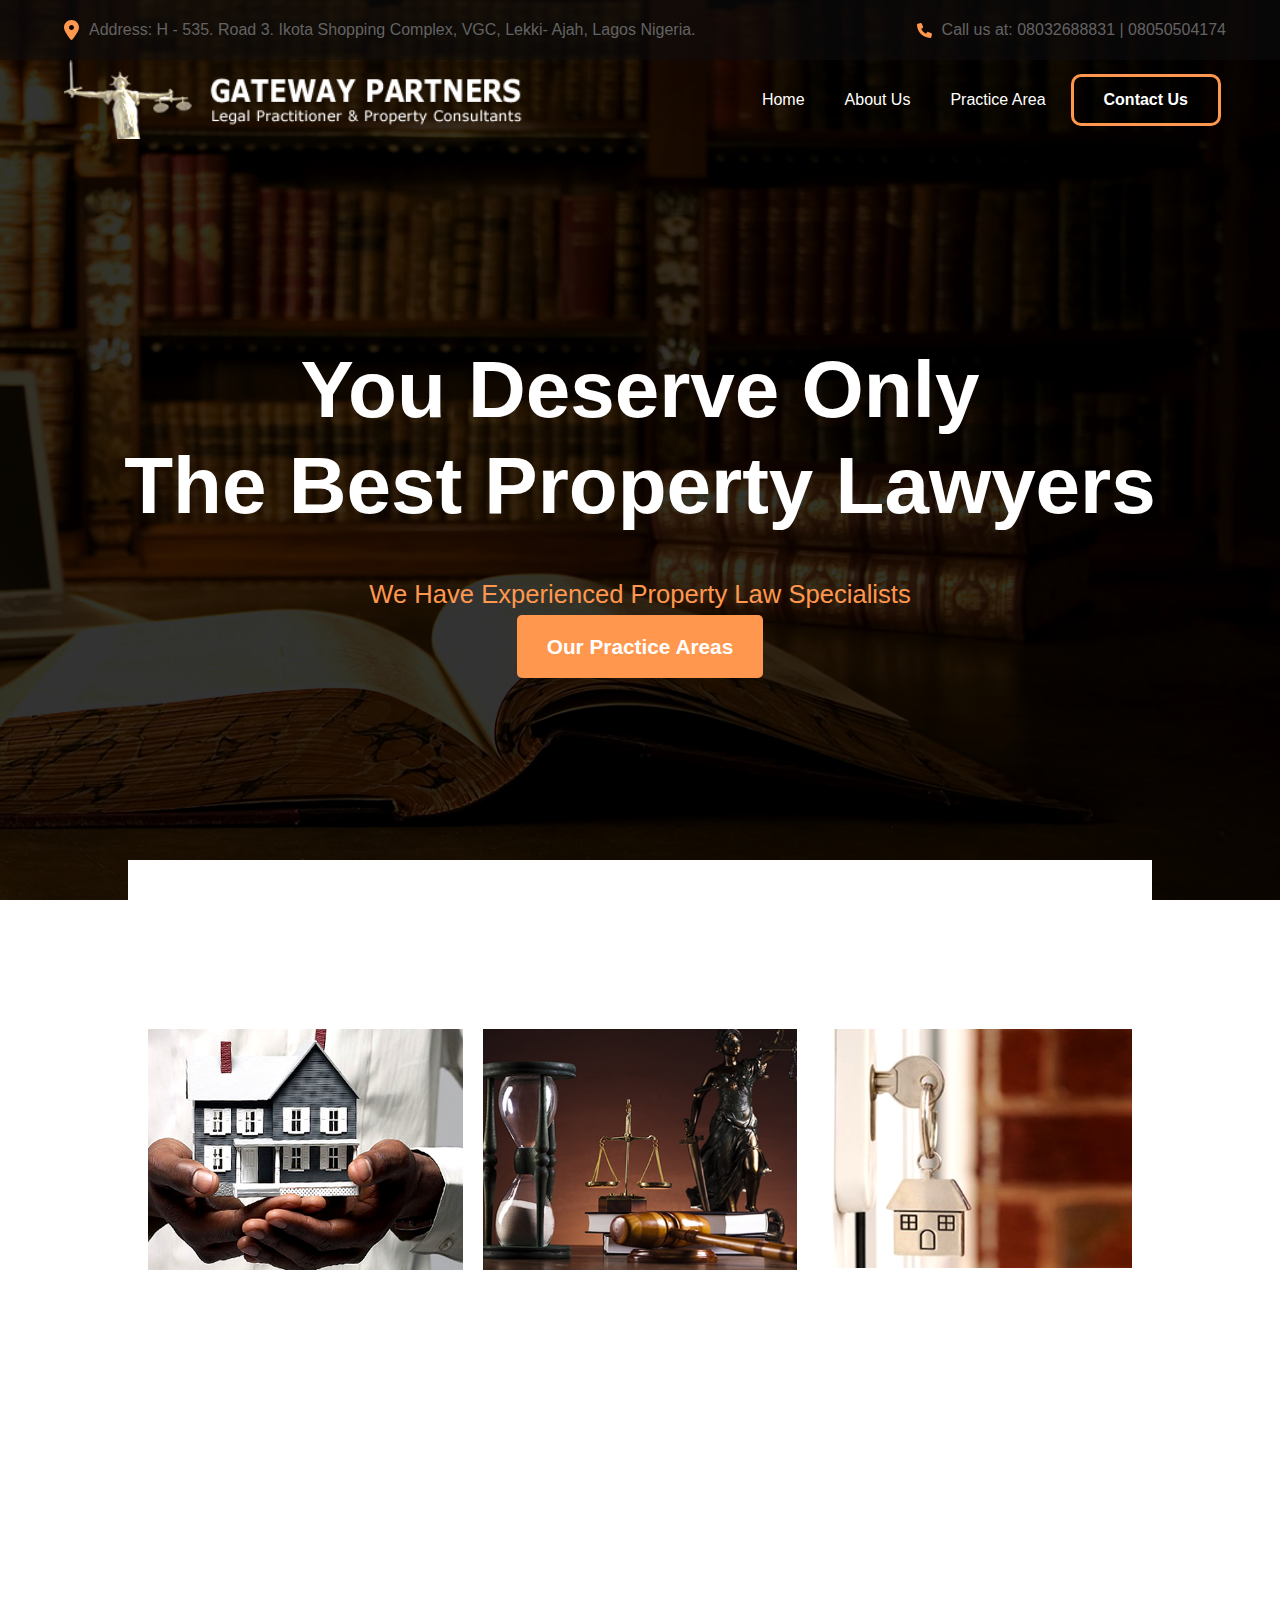
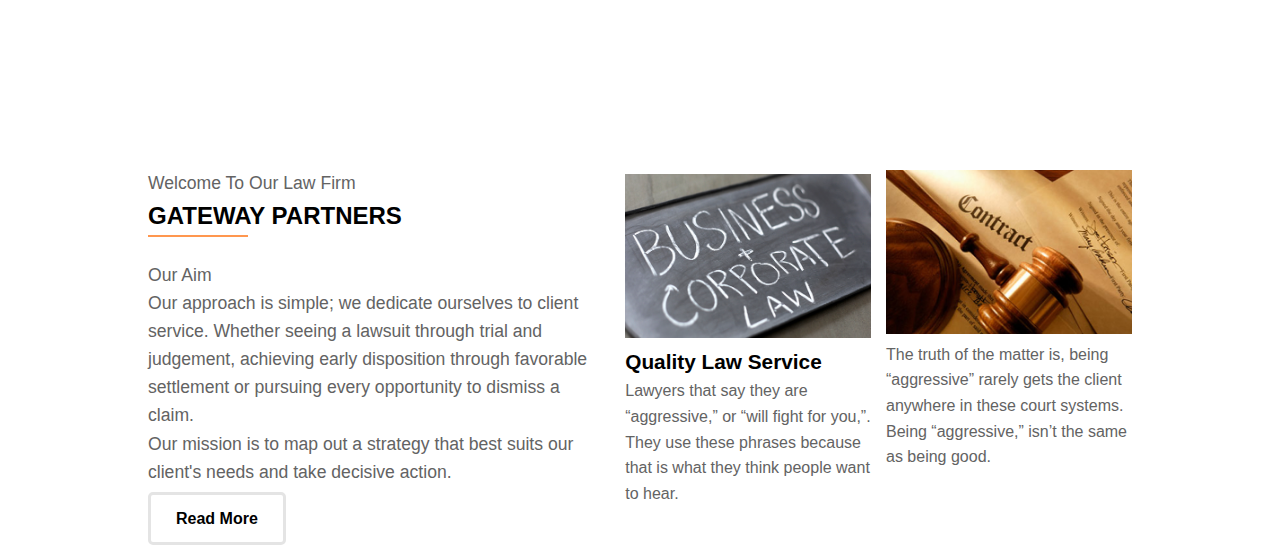
==== Law Firm Site/index.html @ 5e957d8f "Add files via upload" ====
<!DOCTYPE html>
<html lang="en">
<head>
    <meta charset="UTF-8">
    <meta http-equiv="X-UA-Compatible" content="IE=edge">
    <meta name="viewport" content="width=device-width, initial-scale=1.0">
    <title>Law Firm Website</title>
    <link rel="stylesheet" href="style.css">
    <link
      rel="stylesheet"
      media="only screen and (max-device-width:1330px)"
      href="responsive/mslaptop.css"
    />
    <link
      rel="stylesheet"
      media="only screen and (max-device-width:1223px)"
      href="responsive/sslaptop.css"
    />
    <link
      rel="stylesheet"
      media="only screen and (max-device-width:850px)"
      href="responsive/tablet.css"
    />
    <link
      rel="stylesheet"
      media="only screen and (max-device-width:500px)"
      href="responsive/Smartphone.css"
    />
</head>
<body>
        <!-- HEADER CONTAINER STARTE HERE -->
      <div class="headercontainer">

            <!-- STICKER CONTAINER START HERE -->
          <div class="stickercontainer">
                  <div class="sticker">
                      <div class="sticker1">
                          <img src="images/location-dot-solid.svg" alt="location"> <p class="right"> <span>Address:</span> H - 535. Road 3. Ikota Shopping Complex, VGC, Lekki- Ajah, Lagos Nigeria.</p>
                      </div>
                      <div class="sticker2">
                          <img src="images/phone-solid.svg" alt="Phone icon"> <p class="left"><span>Call us at:</span> 08032688831 | 08050504174</p>
                      </div>
                  </div>
          </div>
                <!-- STICKER CONTAINER END HERE -->

            <!-- LOGO START HERE -->
          <nav class="navcontainer">
              <nav class="navbar">
                  <nav class="logo">
                      <img src="images/logo.png" alt="">
                  </nav>

                  <!-- LOGO END HERE -->

                  <div class="empty"></div>

                    <!-- LINKS START HERE -->
                  <nav class="links">
                      <ul>
                          <li><a href="">Home</a></li>
                          <li><a href="">About Us</a></li>
                          <li><a href="">Practice Area</a></li>
                          <li class="contact"><a href="">Contact Us</a></li>
                    </ul>
                  </nav>
                  <!-- LINKS ENDS HERE -->

                  <!-- BURGER MENU START HERE -->
                  <div class="burger-menu">
                    <img
                    onclick="navlinks()"
                      src="images/icon-burger-menu.svg"
                      alt="menu-icon"
                      class="menu-icon"
                    />
                  </div>
                  <!-- BURGER MENU END HERE -->
              </nav>
          </nav>

                <!-- HEADER MAIN CONTENT START HERE -->
            <div class="text">
                <div class="center">
                    <div class="cent">
                      <h1>You Deserve Only</h1>
                                  <h1>The Best Property Lawyers</h1>
                    </div>
                </div>
                <p> We Have Experienced Property Law Specialists</p>
                <a class="outbtn" href="practice-area.html">Our Practice Areas</a>
            </div>
            <!-- HEADER MAIN CONTENT END HERE -->
      </div>
         <!-- HEADER CONTAINER ENDS HERE-->

         <!-- MAIN CONTAINER START HERE -->
         <main class="maincontainer">

          <!-- MAIN CONTENT CONTAINER START HERE -->
             <div class="submain">

               <!-- CONTENT BOX CONTAINER START HERE -->
                 <div class="contentbox">
                     <div class="contentbox1">
                       <div class="content"><img src="images/main-feature1.jpg" alt=""></div>
                       <div class="content"><img src="images/main-feature2.jpg" alt=""></div>
                       <div class="content up"><img src="images/team.jpg" alt=""></div>
                     </div>
                 </div>
                 <!-- CONTENT BOX CONTAINER END HERE -->

                 <!-- MAIN CONTENT CONTAINER START HERE -->
                 <div class="maincontent">
                    <div class="content1"> <p  class="welcome">Welcome To Our Law Firm</p> 
                        <h2> GATEWAY PARTNERS</h2>
                        
                        <hr>
                        <br>
                       
                        <div class="aim">
                          <p>Our Aim</p>
                          <p> Our approach is simple; we dedicate ourselves to client service. Whether seeing a lawsuit through trial and judgement, achieving early disposition through favorable settlement or pursuing every opportunity to dismiss a claim.</p>
                          <p class="mar">Our mission is to map out a strategy that best suits our client's needs and take decisive action.</p>
                          <a class="link" href="about.html">Read More</a>
                        </div>
                    </div>
        
                    <div class="content2">
                        <img src="images/blog1.jpg" alt="">
                         <h2>Quality Law Service</h2>
                        <p>Lawyers that say they are “aggressive,” or “will fight for you,”. They use these phrases because that is what they think people want to hear.</p>
                    </div>
        
                    <div class="content3">
                        <img src="images/blog2.jpg" alt="">
                        <p>The truth of the matter is, being “aggressive” rarely gets the client anywhere in these court systems. Being “aggressive,” isn’t the same as being good.</p>
                    </div>
                </div>
                <!-- MAIN CONTENT CONTAINER END HERE -->

             </div>
             <!-- MAIN CONTENT CONTAINER END HERE -->
         </main>
         <!-- MAIN CONTAINER ENDS HERE -->


</body>
</html>
---- Law Firm Site/style.css ----
* {
  margin: 0;
  padding: 0;
  box-sizing: border-box;
}

body {
  color: white;
  font-family: Raleway, sans-serif;
  font-size: 1rem;
  line-height: 1.6;
  z-index: -1;
}



/*  HEADER CONTAINER STYLING STARTS HERE */
.headercontainer {
  background: url(images/bg.jpg) 100% 0 fixed;
  background-repeat: no-repeat;
  height: 100vh;
  width: 100%;
  position: relative;
  background-size: cover;
  object-fit: cover;
}

/* STICKER CONTAINER STYLING STARTS HERE */
.stickercontainer {
  width: 100%;
  height: 60px;
  background-color: rgba(14, 13, 13, 0.537);
}

.sticker {
  height: inherit;
  width: 90%;
  margin: 0 auto;
  display: flex;
  justify-content: space-between;
  align-items: center;
}

.sticker1 {
  height: inherit;
  width: 60%;
  display: flex;
  justify-content: left;
  align-items: center;
}

.sticker1 > img {
  width: 15px;
}

.sticker2 {
  height: inherit;
  width: 40%;
  display: flex;
  justify-content: right;
  align-items: center;
}

.sticker2 > img {
  width: 15px;
}
.right {
  position: relative;
  left: 10px;
}
.left {
  position: relative;
  left: 10px;
}


/* STICKER CONTAINER STYLING ENDS HERE */

/* NAVIGATION BAR STYLING STARTS HERE */
.navcontainer {
  width: 100%;
  height: 100px;
}

.navbar {
  display: flex;
  justify-content: space-between;
  align-items: center;
  text-align: center;
  width: 90%;
  margin: 0 auto;
}

.logo {
  width: 40%;
}

.logo > img {
  float: left;
  width: 100%;
  object-fit: cover;
}

.empty {
  width: 20%;
}

.links {
  width: 40%;
}

.links > ul {
  list-style: none;
  display: flex;
  align-items: center;
  text-align: right;
  width: 100%;
}

ul {
  display: flex;
  justify-content: right;
}

 li {
  padding: 0 20px;
} 

a {
  text-decoration: none;
  font-size: 1rem;
  color: white;
}

.contact {
  font-weight: 700;
  padding: 10px 30px;
  border: 3px solid #ff974f;
  border-radius: 10px;
  position: relative;
  left: 5px;
}

.burger-menu {
  display: none;
}

/* NAVIGATION BAR STYLING ENDS HERE */

/* ARTICLE STYLING STARTS HERE */
.text {
  width: 90%;
  height: 300px;
  margin: 0 auto;
  display: flex;
  justify-content: center;
  text-align: center;
  align-items: center;
  flex-direction: column;
  position: relative;
  top: 200px;
}

.text h1 {
  line-height: 6rem;
  font-size: 5rem;
}

h1 span {
  width: 100%;
  display: flex;
  align-items: center;
  flex-direction: column;
  text-align: center;
}
h1 div {
  width: 100%;
  display: flex;
  align-items: center;
  flex-direction: column;
  text-align: center;
}


.text p {
  position: relative;
  top: 40px;
  font-size: 1.6rem;
  color: #ff974f;
  line-height: 1.6;
}

.cent {
  display: flex;
  justify-content: center;
  align-items: center;
  flex-direction: column;
  text-align: center;
}

.outbtn {
  margin-top: 40px;
  font-size: 1.3rem;
  background-color: #ff974f;
  padding: 15px 30px;
  border-radius: 5px;
  font-weight: 600;
}
/* ARTICLE STYLING ENDS HERE */

/*  HEADER CONTAINER STYLING ENDS HERE */

/* MAIN CONTAINER STYLINGS START HERE */

/* CONTENT BOX STYLING START HERE */
.maincontainer {
  width: 100%;
  height: 120vh;
}

.submain {
  width: 80%;
  height: inherit;
  display: flex;
  justify-content: center;
  flex-direction: column;
  align-items: center;
  margin: 0 auto;
  position: relative;
  top: -40px;
  padding: 20px;
  background-color: white;
}

.contentbox {
  width: 100%;
  height: inherit;
  display: flex;
  justify-content: space-between;
  align-items: center;
}

.contentbox1 {
  width: 100%;
  height: inherit;
  display: flex;
  justify-content: space-between;
  align-items: center;
}

.content {
  width: 32%;
  height: 400px;
}

.content img {
  width: 100%;
}
/* CONTENT BOX STYLING END HERE */

/* MAIN CONTENT STYLING START HERE */
.maincontent {
  width: 100%;
  display: flex;
  justify-content: space-between;
  align-items: center;
  text-align: left;
}

.content1 {
  width: 47%;
}

.content1 .welcome {
  position: relative;
  bottom: 20;
}

.content1 p {
  font-size: 1.1rem;
}

.link {
  color: black;
  border: 3px solid #e4e4e4;
  padding: 15px 25px;
  font-weight: 700;
  border-radius: 5px;
  position: relative;
  top: 20px;
}

.link:hover {
  border: 3px solid #ff974f;
}

.content2 {
  width: 25%;
}

.content2 h2 {
    font-size: 1.3rem;
}

.content3 {
  width: 25%;
  position: relative;
  top: -20px;
}

.content2 img {
  width: 100%;
}

.content3 img {
  width: 100%;
  height: 100%;
}

hr {
  width: 100px;
  display: block;
  color: #ff974f;
  float: left;
  border: 1px solid;
}

p {
  color: rgb(99, 99, 99);
  font-size: 1rem;
}

a {
  text-decoration: none;
  color: white;
}

h2 {
  color: black;
}
/* MAIN CONTENT STYLING END HERE */

/* MAIN CONTAINER STYLINGS START HERE */
---- Law Firm Site/responsive/mslaptop.css ----
/* STICKER CONTAINER STYLING STARTS HERE */

.sticker1 {
    width: 70%;
  }
  
  .sticker2 {
    width: 30%;
  }
 /* STICKER CONTAINER STYLING ENDS HERE */
 
 /* NAVIGATION BAR STYLING STARTS HERE */
  .empty {
    width: 10%;
  }
  
  .links {
    width: 50%;
  }
  /* NAVIGATION BAR STYLING ENDS HERE */
---- Law Firm Site/responsive/sslaptop.css ----
/* STICKER CONTAINER STYLING STARTS HERE */
.stickercontainer {
    display: none;
}
 /* STICKER CONTAINER STYLING ENDS HERE */

  /* NAVIGATION BAR STYLING STARTS HERE */
  .navcontainer {
      position: relative;
      top: 30px;
  }

  .logo > img {
    float: left;
    width: 100%;
  }

  .empty {
    width: 0;
    display: none;
  }
  
  .links {
    width: 50%;
    display: none;
  }

  .burger-menu {
    display: block;
}

.menu-icon {
    width: 30px;
    position: relative;
    top: 10px;
}

ul {
    justify-content: space-between;
  }

ul > li {
    padding: 0 20px;
  }

  li {
    padding: 0;
  } 

  .contact {
    padding: 10px 10px;
    left: 0;
  }


  /* ARTICLE STYLING STARTS HERE */
  .text {
    width: 100%;
  }
  
  .text h1 {
    font-size: 4rem;
  }
  /* ARTICLE STYLING ENDS HERE */

  /* NAVIGATION BAR STYLING ENDS HERE */

  /* CONTENT BOX STYLING START HERE */
.contentbox1 {
  flex-wrap: wrap;
}



.content {
  width: 49%;
}

.up {
  position: relative;
  top: -100px;
}
/* CONTENT BOX STYLING END HERE */

  /* MAIN CONTAINER STYLINGS START HERE */
  .maincontent {
  position: relative;
  top: 00px;
  flex-wrap: wrap;
  }
  
  .content1 {
    width: 100%;
    position: relative;
    bottom: 80px;
  }
  
  .content1 .welcome {
    position: relative;
    bottom: ;
  }

 
  
  .content1 p {
    font-size: 1.1rem;
  }
  
  .link {
    color: black;
    border: 3px solid #e4e4e4;
    padding: 15px 25px;
    font-weight: 700;
    border-radius: 5px;
  }
  
  .link:hover {
    border: 3px solid #ff974f;
  }
  
  .content2 {
    width: 49%;
  }
  
  .content2 h2 {
      font-size: 1.3rem;
  }
  
  .content3 {
    width: 49%;
  }
  
  a {
    text-decoration: none;
    color: white;
  }
  
  h2 {
    color: black;
  }
  /* MAIN CONTAINER STYLINGS ENDS HERE */
---- Law Firm Site/responsive/tablet.css ----
/*  HEADER CONTAINER STYLING STARTS HERE */
/* .headercontainer {
    height: 120vh;
  } */
  /*  HEADER CONTAINER STYLING ENDS HERE */
 
 /* NAVIGATION BAR STYLING STARTS HERE */
 .logo {
    width: 60%;
  }

 .logo > img {
    width: 110%;
  }
  
  /* ARTICLE STYLING STARTS HERE */
  .text {
    width: 90%;
  }

  .text h1 {
    font-size: 3rem;
    line-height: 4rem;
  }
  /* ARTICLE STYLING ENDS HERE */

  /* NAVIGATION BAR STYLING ENDS HERE */
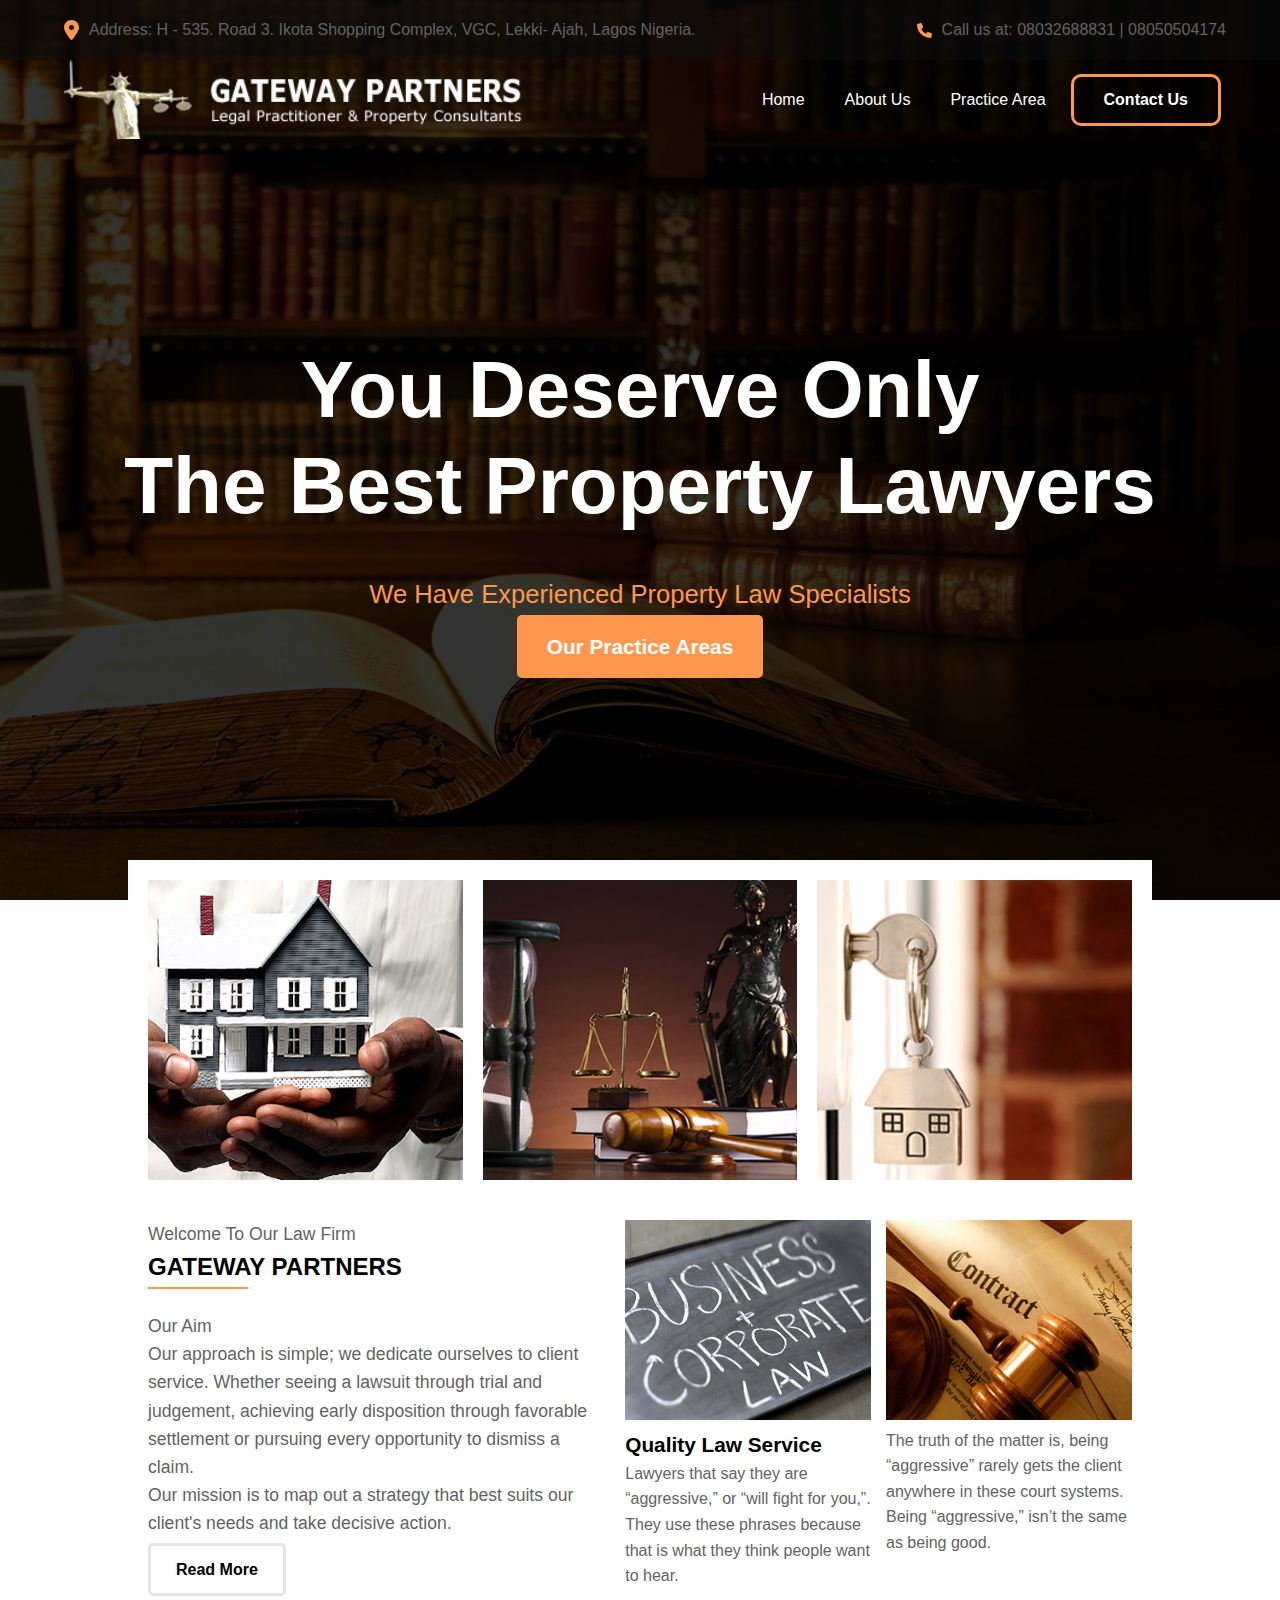
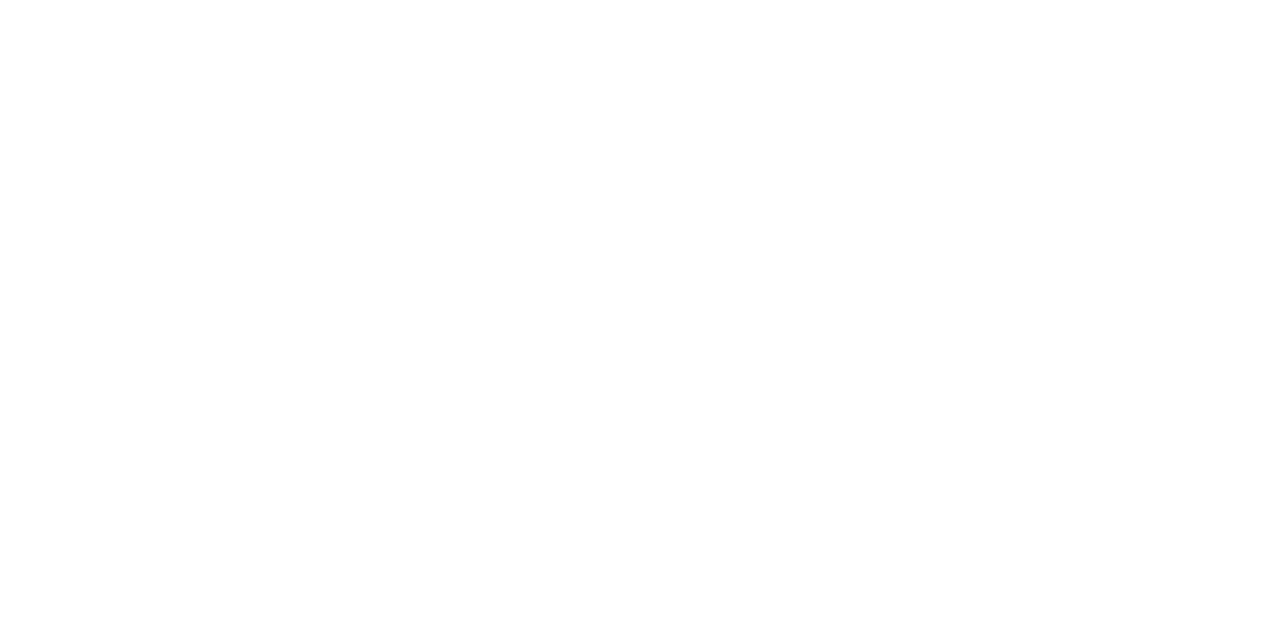
==== commit 7039e272: "Quick Update" ====
--- a/Law Firm Site/index.html
+++ b/Law Firm Site/index.html
@@ -5,20 +5,20 @@
     <meta http-equiv="X-UA-Compatible" content="IE=edge">
     <meta name="viewport" content="width=device-width, initial-scale=1.0">
     <title>Law Firm Website</title>
-    <link rel="stylesheet" href="style.css">
+    <link rel="stylesheet" href="style.css"> 
     <link
       rel="stylesheet"
-      media="only screen and (max-device-width:1330px)"
+      media="only screen and (max-device-width:1350px)"
       href="responsive/mslaptop.css"
     />
     <link
       rel="stylesheet"
-      media="only screen and (max-device-width:1223px)"
-      href="responsive/sslaptop.css"
+      media="only screen and (max-device-width:1080px)"
+      href="responsive/laptop.css"
     />
     <link
       rel="stylesheet"
-      media="only screen and (max-device-width:850px)"
+      media="only screen and (max-device-width:780px)"
       href="responsive/tablet.css"
     />
     <link
@@ -102,11 +102,10 @@
 
                <!-- CONTENT BOX CONTAINER START HERE -->
                  <div class="contentbox">
-                     <div class="contentbox1">
                        <div class="content"><img src="images/main-feature1.jpg" alt=""></div>
-                       <div class="content"><img src="images/main-feature2.jpg" alt=""></div>
+                       <div class="content top"><img src="images/main-feature2.jpg" alt=""></div>
                        <div class="content up"><img src="images/team.jpg" alt=""></div>
-                     </div>
+                    
                  </div>
                  <!-- CONTENT BOX CONTAINER END HERE -->
 
@@ -146,4 +145,5 @@
 
 
 </body>
-</html>+</html>
+
--- a/Law Firm Site/style.css
+++ b/Law Firm Site/style.css
@@ -12,8 +12,6 @@
   z-index: -1;
 }
 
-
-
 /*  HEADER CONTAINER STYLING STARTS HERE */
 .headercontainer {
   background: url(images/bg.jpg) 100% 0 fixed;
@@ -47,6 +45,10 @@
   display: flex;
   justify-content: left;
   align-items: center;
+}
+
+.sticker1 > p {
+  width: 100%;
 }
 
 .sticker1 > img {
@@ -220,7 +222,6 @@
 
 .submain {
   width: 80%;
-  height: inherit;
   display: flex;
   justify-content: center;
   flex-direction: column;
@@ -234,41 +235,38 @@
 
 .contentbox {
   width: 100%;
-  height: inherit;
   display: flex;
   justify-content: space-between;
   align-items: center;
-}
-
-.contentbox1 {
-  width: 100%;
-  height: inherit;
-  display: flex;
-  justify-content: space-between;
-  align-items: center;
+  flex-wrap: wrap;
 }
 
 .content {
   width: 32%;
-  height: 400px;
+  height: 300px;
 }
 
 .content img {
   width: 100%;
+  height: 100%;
+  object-fit: cover;
 }
 /* CONTENT BOX STYLING END HERE */
 
 /* MAIN CONTENT STYLING START HERE */
 .maincontent {
   width: 100%;
+  height: inherit;
   display: flex;
   justify-content: space-between;
-  align-items: center;
   text-align: left;
+  position: relative;
+  top: 40px;
 }
 
 .content1 {
   width: 47%;
+  height: 1000px;
 }
 
 .content1 .welcome {
@@ -296,6 +294,13 @@
 
 .content2 {
   width: 25%;
+  height: 200px;
+}
+
+.content2 img {
+  width: 100%;
+  height: 100%;
+  object-fit: cover;
 }
 
 .content2 h2 {
@@ -304,17 +309,15 @@
 
 .content3 {
   width: 25%;
-  position: relative;
-  top: -20px;
-}
-
-.content2 img {
-  width: 100%;
+  height: 200px;
+  position: relative;
+
 }
 
 .content3 img {
   width: 100%;
   height: 100%;
+  object-fit: cover;
 }
 
 hr {
--- a/Law Firm Site/responsive/mslaptop.css
+++ b/Law Firm Site/responsive/mslaptop.css
@@ -7,9 +7,9 @@
   .sticker2 {
     width: 30%;
   }
- /* STICKER CONTAINER STYLING ENDS HERE */
- 
- /* NAVIGATION BAR STYLING STARTS HERE */
+  /* STICKER CONTAINER STYLING ENDS HERE */
+  
+  /* NAVIGATION BAR STYLING STARTS HERE */
   .empty {
     width: 10%;
   }
--- a/Law Firm Site/responsive/laptop.css
+++ b/Law Firm Site/responsive/laptop.css
@@ -0,0 +1,137 @@
+/* STICKER CONTAINER STYLING STARTS HERE */
+.stickercontainer {
+    display: none;
+}
+ /* STICKER CONTAINER STYLING ENDS HERE */
+
+  /* NAVIGATION BAR STYLING STARTS HERE */
+  .navcontainer {
+      position: relative;
+      top: 30px;
+  }
+
+  .logo > img {
+    float: left;
+    width: 100%;
+  }
+
+  .empty {
+    width: 0;
+    display: none;
+  }
+  
+  .links {
+    width: 50%;
+    display: none;
+  }
+
+  .burger-menu {
+    display: block;
+}
+
+.menu-icon {
+    width: 30px;
+    position: relative;
+    top: 10px;
+}
+
+ul {
+    justify-content: space-between;
+  }
+
+ul > li {
+    padding: 0 20px;
+  }
+
+  li {
+    padding: 0;
+  } 
+
+  .contact {
+    padding: 10px 10px;
+    left: 0;
+  }
+
+
+  /* ARTICLE STYLING STARTS HERE */
+  .text {
+    width: 100%;
+  }
+  
+  .text h1 {
+    font-size: 4rem;
+  }
+  /* ARTICLE STYLING ENDS HERE */
+
+  /* NAVIGATION BAR STYLING ENDS HERE */
+
+  /* CONTENT BOX STYLING START HERE */
+.contentbox {
+  flex-wrap: wrap;
+}
+
+.content {
+  width: 49%;
+}
+
+.up {
+  position: relative;
+  top: 20px;
+}
+
+/* CONTENT BOX STYLING END HERE */
+
+  /* MAIN CONTAINER STYLINGS START HERE */
+  .maincontent {
+  position: relative;
+  top: 100px;
+  flex-wrap: wrap;
+  }
+  
+  .content1 {
+    width: 100%;
+    height: inherit;
+  }
+  
+  
+  .content1 p {
+    font-size: 1.1rem;
+  }
+  
+  .link {
+    color: black;
+    border: 3px solid #e4e4e4;
+    padding: 15px 25px;
+    font-weight: 700;
+    border-radius: 5px;
+  }
+  
+  .link:hover {
+    border: 3px solid #ff974f;
+  }
+  
+  .content2 {
+    width: 49%;
+    position: relative;
+    top: 100px;
+  }
+  
+  .content2 h2 {
+      font-size: 1.3rem;
+  }
+  
+  .content3 {
+    width: 49%;
+    position: relative;
+    top: 100px;
+  }
+  
+  a {
+    text-decoration: none;
+    color: white;
+  }
+  
+  h2 {
+    color: black;
+  }
+  /* MAIN CONTAINER STYLINGS ENDS HERE */--- a/Law Firm Site/responsive/tablet.css
+++ b/Law Firm Site/responsive/tablet.css
@@ -1,7 +1,5 @@
 /*  HEADER CONTAINER STYLING STARTS HERE */
-/* .headercontainer {
-    height: 120vh;
-  } */
+
   /*  HEADER CONTAINER STYLING ENDS HERE */
  
  /* NAVIGATION BAR STYLING STARTS HERE */
@@ -24,4 +22,70 @@
   }
   /* ARTICLE STYLING ENDS HERE */
 
-  /* NAVIGATION BAR STYLING ENDS HERE */+  /* NAVIGATION BAR STYLING ENDS HERE */
+
+/* MAIN CONTAINER STYLINGS START HERE */
+/* .maincontainer {
+  height: 120vh;
+} */
+/* CONTENT BOX STYLING START HERE */
+.submain {
+  width: 100%;
+  top: 0;
+}
+
+.contentbox {
+  flex-direction: column;
+}
+
+.content {
+  width: 100%;
+  height: inherit;
+}
+
+.top {
+  position: relative;
+  top: 20px;
+}
+
+.up {
+  top: 40px;
+}
+/* CONTENT BOX STYLING END HERE */
+
+/* MAIN CONTENT STYLING START HERE */
+.maincontent {
+  flex-direction: column;
+}
+
+.content1 {
+  width: 100%;
+  bottom: 0;
+  height: inherit;
+}
+
+.content2 {
+  width: 100%;
+  height: 600px;
+  position: relative;
+  bottom: 60px;
+}
+
+.content2 > img {
+  height: 70%;
+}
+
+.content3 {
+  width: 100%;
+  height: 600px;
+  position: relative;
+  top: 40px;
+}
+
+.content3 > img {
+  height: 70%;
+}
+
+/* MAIN CONTENT STYLING END HERE */
+
+/* MAIN CONTAINER STYLINGS START HERE */
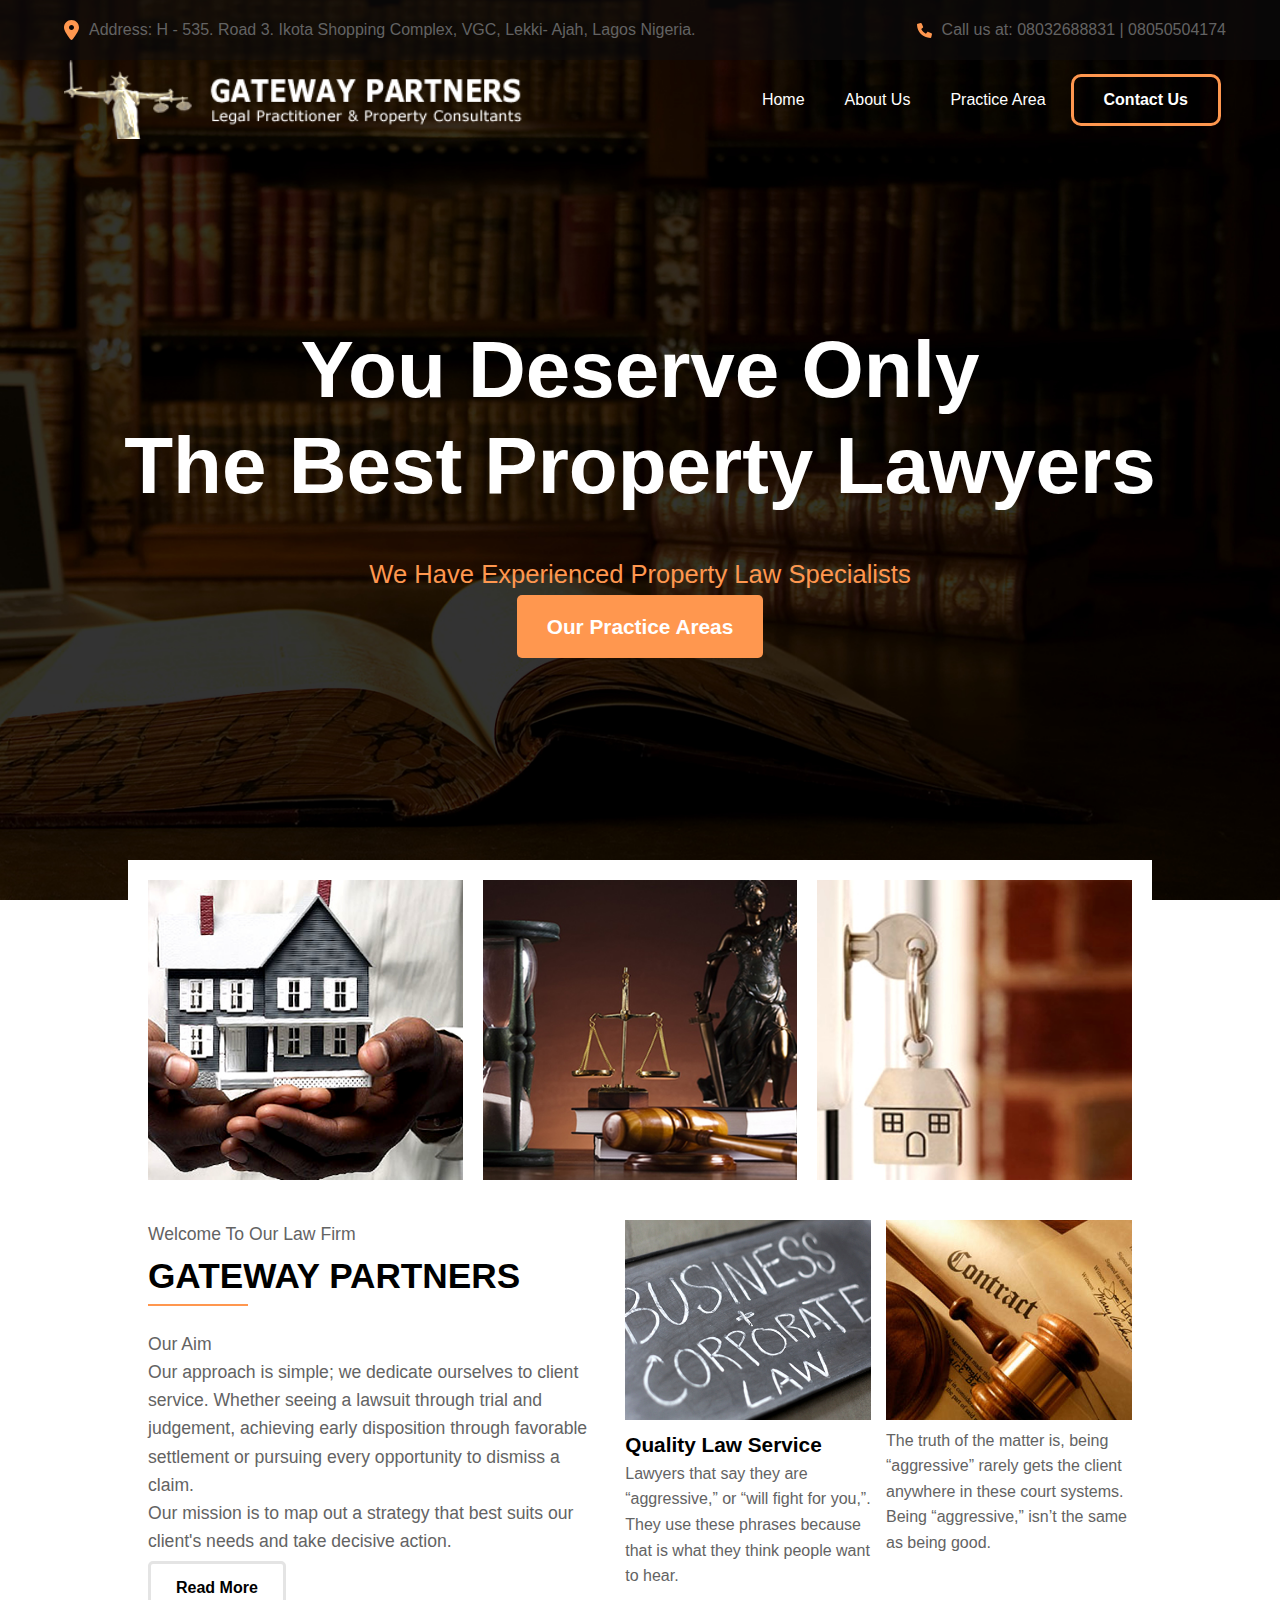
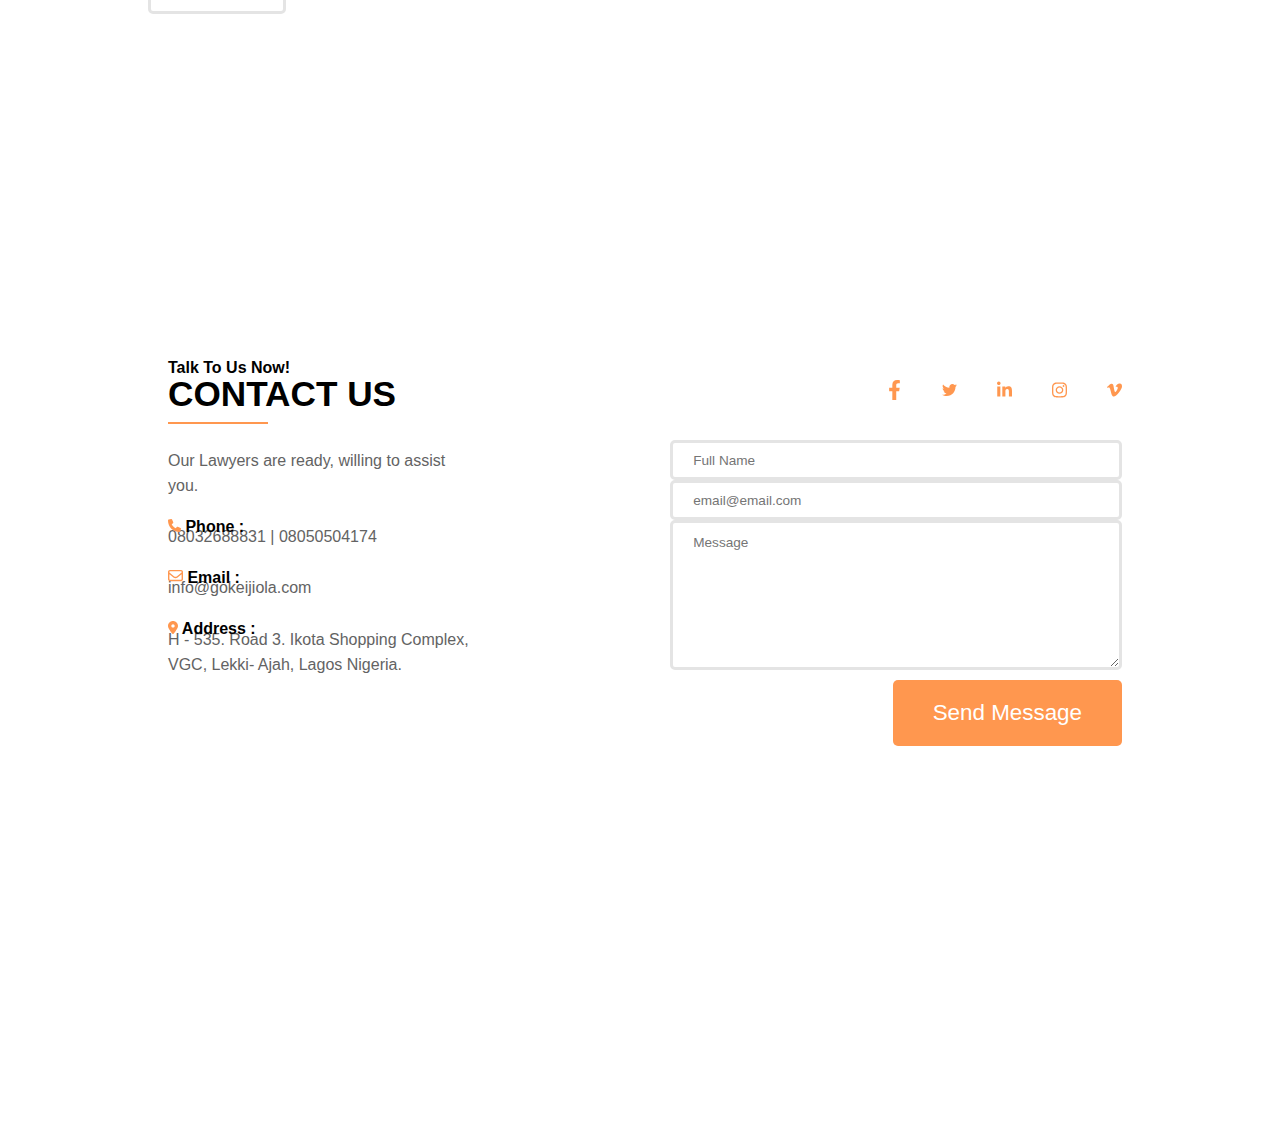
==== commit 7df0af48: "Added Contact page to the site" ====
--- a/Law Firm Site/index.html
+++ b/Law Firm Site/index.html
@@ -143,6 +143,51 @@
          </main>
          <!-- MAIN CONTAINER ENDS HERE -->
 
+          <!-- CCONTACT CONTAINER STARTS HERE -->
+     <div id="contact" class="contact-container">
+      <div class="contactbg">
+          <div class="contactbox">
+              <div class="contactinfo">
+                  <p class="bold">Talk To Us Now!</p>
+                  <h2>CONTACT US</h2>
+
+                  <hr>
+                  <br>
+                  
+                  <p class="big">Our Lawyers are ready, willing to assist you.</p>
+                  
+                  <div class="bold"><img class="small-icon" src="images/phone-solid.svg" alt="Phone icon"> Phone :</div>
+                  <p class="big"> 08032688831 | 08050504174 </p>
+                 <div class="bold"><img class="small-icon1" src="images/envelope-regular.svg" alt="Email icon"> Email :</div>
+                 <p class="big">  info@gokeijiola.com </p>
+                 <div class="bold"><img class="small-icon2" src="images/location-dot-solid.svg" alt="LOcation icon"> Address :</div>
+                 <p class="big">H - 535. Road 3. Ikota Shopping Complex, VGC,
+                     Lekki- Ajah, Lagos Nigeria.</p>
+              </div>
+              <form action="">
+                  <div class="icon">
+                      <img src="images/facebook-f-brands.svg" alt="">
+                      <img src="images/twitter-brands.svg" alt="">
+                      <img src="images/linkedin-in-brands.svg" alt="">
+                      <img src="images/instagram-brands.svg" alt="">
+                      <img src="images/vimeo-v-brands.svg" alt="">
+                    </div>
+                  <div class="formbox">
+                      <div><input type="text" name="name" id="name" placeholder="Full Name"></div>
+                      <div> <input type="email" name="email" id="email" placeholder="email@email.com"></div>
+                      <div><textarea name="description" cols="40" rows="3" id="description" cols="50" rows="5" placeholder="Message"></textarea></div>
+                      <div> <button> Send Message</button> </div>
+                  </div>
+              </form>
+          </div>
+      </div>
+  </div>
+  <!-- Contact-container end here -->
+
+  <!-- footer-container start here -->
+  <footer>© 2016. All rights reserved at Gateway Partners, Legal Practitioner & Property Consultants.   webmaster: intense web concepts</footer>
+<!-- footer-container start here -->
+
 
 </body>
 </html>
--- a/Law Firm Site/style.css
+++ b/Law Firm Site/style.css
@@ -160,7 +160,7 @@
   align-items: center;
   flex-direction: column;
   position: relative;
-  top: 200px;
+  top: 180px;
 }
 
 .text h1 {
@@ -175,6 +175,7 @@
   flex-direction: column;
   text-align: center;
 }
+
 h1 div {
   width: 100%;
   display: flex;
@@ -182,7 +183,6 @@
   flex-direction: column;
   text-align: center;
 }
-
 
 .text p {
   position: relative;
@@ -217,7 +217,7 @@
 /* CONTENT BOX STYLING START HERE */
 .maincontainer {
   width: 100%;
-  height: 120vh;
+  height: 100vh;
 }
 
 .submain {
@@ -343,4 +343,154 @@
 }
 /* MAIN CONTENT STYLING END HERE */
 
-/* MAIN CONTAINER STYLINGS START HERE */
+/* MAIN CONTAINER STYLINGS ENDS HERE */
+
+
+/* CONTACT CONTAINER STYLING START HERE */
+.contact-container {
+  background: url(images/bg4.jpg) 100% 0 fixed;
+  background-repeat: no-repeat;
+  width: 100%;
+  height: 100vh;
+  position: relative;
+  background-size: cover;
+  object-fit: cover;
+  display: flex;
+  align-items: center;
+}
+
+.contactbg {
+background-color: white;
+width: 80%;
+height: 80vh;
+margin: 0 auto;
+}
+
+.contactbox {
+display: flex;
+justify-content: space-evenly;
+position: relative;
+top: 50px;
+left: 20px;
+right: 20px;
+}
+
+/* CONTACT INFO STYLING START HERE */
+
+.contactinfo {
+width: 50%;
+margin-left: 20px;
+}
+
+.bold {
+font-size: 1rem;
+font-weight: 700;
+color: black;
+position: relative;
+bottom: -15px;
+}
+
+.small-icon {
+width: 13px;
+}
+
+.small-icon1 {
+  width: 15px;
+}
+
+.small-icon2 {
+  width: 10px;
+}
+
+h2 {
+font-size: 2.2rem;
+font-weight: 700;
+color: black;
+}
+
+.contactinfo p {
+width: 60%;
+}
+
+.big {
+font-size: 1rem;
+}
+/* CONTACT INFO STYLING ENDS HERE */
+
+/* FORM STYLING START HERE */
+form {
+width: 50%;
+padding: 40px 0px;
+}
+
+input[type="text"],
+input[type="email"] {
+padding: 12px 20px;
+width: 90%;
+height: 40px;
+font-family: Arial, Helvetica, sans-serif;
+font-size: 0.85rem;
+position: relative;
+bottom: 10px;
+border-radius: 5px;
+border: 3px solid #e4e4e4;
+float: right;
+
+}
+
+textarea {
+padding: 12px 20px;
+width: 90%;
+height: 150px;
+font-family: Arial, Helvetica, sans-serif;
+font-size: 0.85rem;
+position: relative;
+bottom: 10px;
+border: none;
+border-radius: 5px;
+border: 3px solid #e4e4e4;
+float: right;
+}
+
+button {
+background-color: #ff974f;
+padding: 20px 40px;
+font-size: 1.4rem;
+color: white;
+border: 0;
+border-radius: 5px;
+float: right;
+}
+
+input[type="text"],
+input[type="email"],
+textarea,
+button {
+  position: relative;
+  right: 50px;
+}
+
+/* FONT AWESOME ICON STYLING STARTS HERE */
+.icon {
+width: 90%;
+height: 20px;
+display: flex;
+justify-content: end;
+}
+
+.icon img {
+width: 15px;
+height: 20px;
+margin-left: 40px;
+}
+
+.formbox {
+  position: relative;
+  top: 50px;
+}
+
+/* FONT AWESOME ICON STYLING ENDS HERE */
+
+/* FORM STYLING ENDS HERE */
+
+/* CONTACT CONTAINER STYLING ENDS HERE */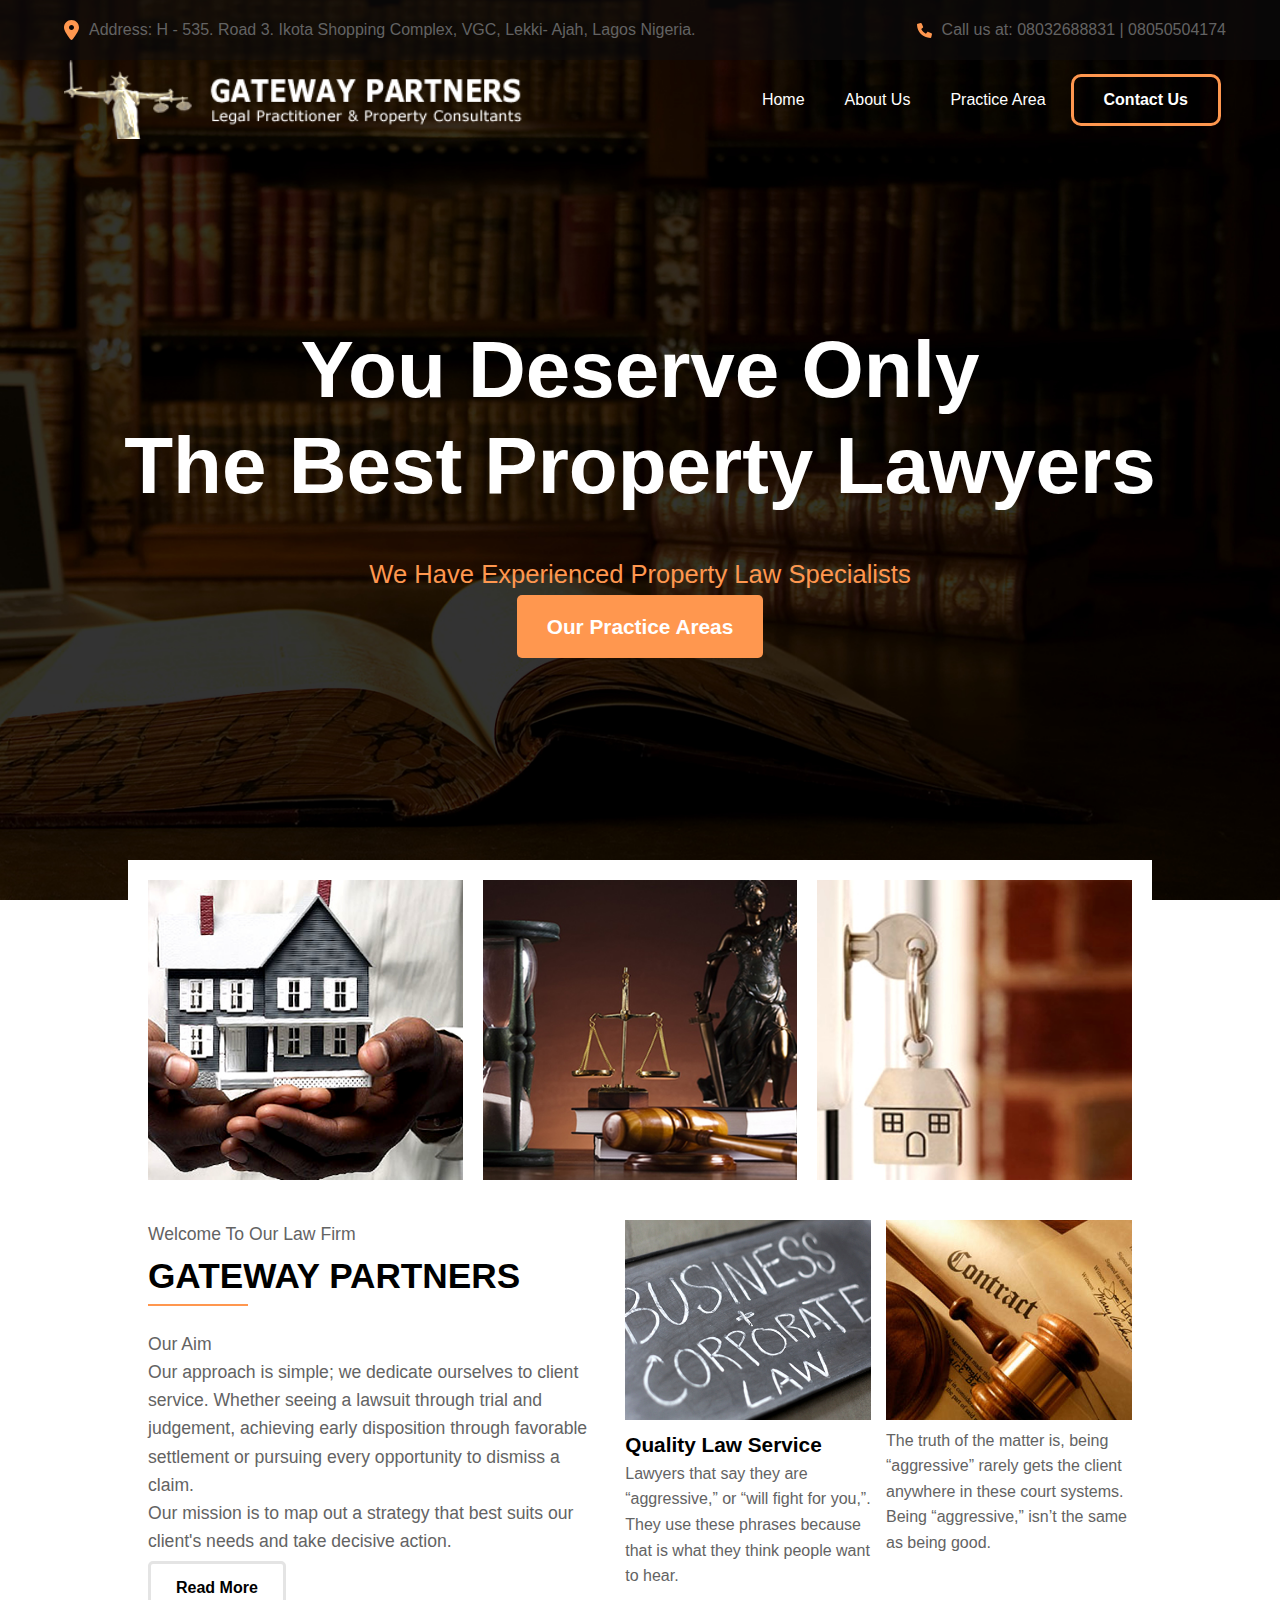
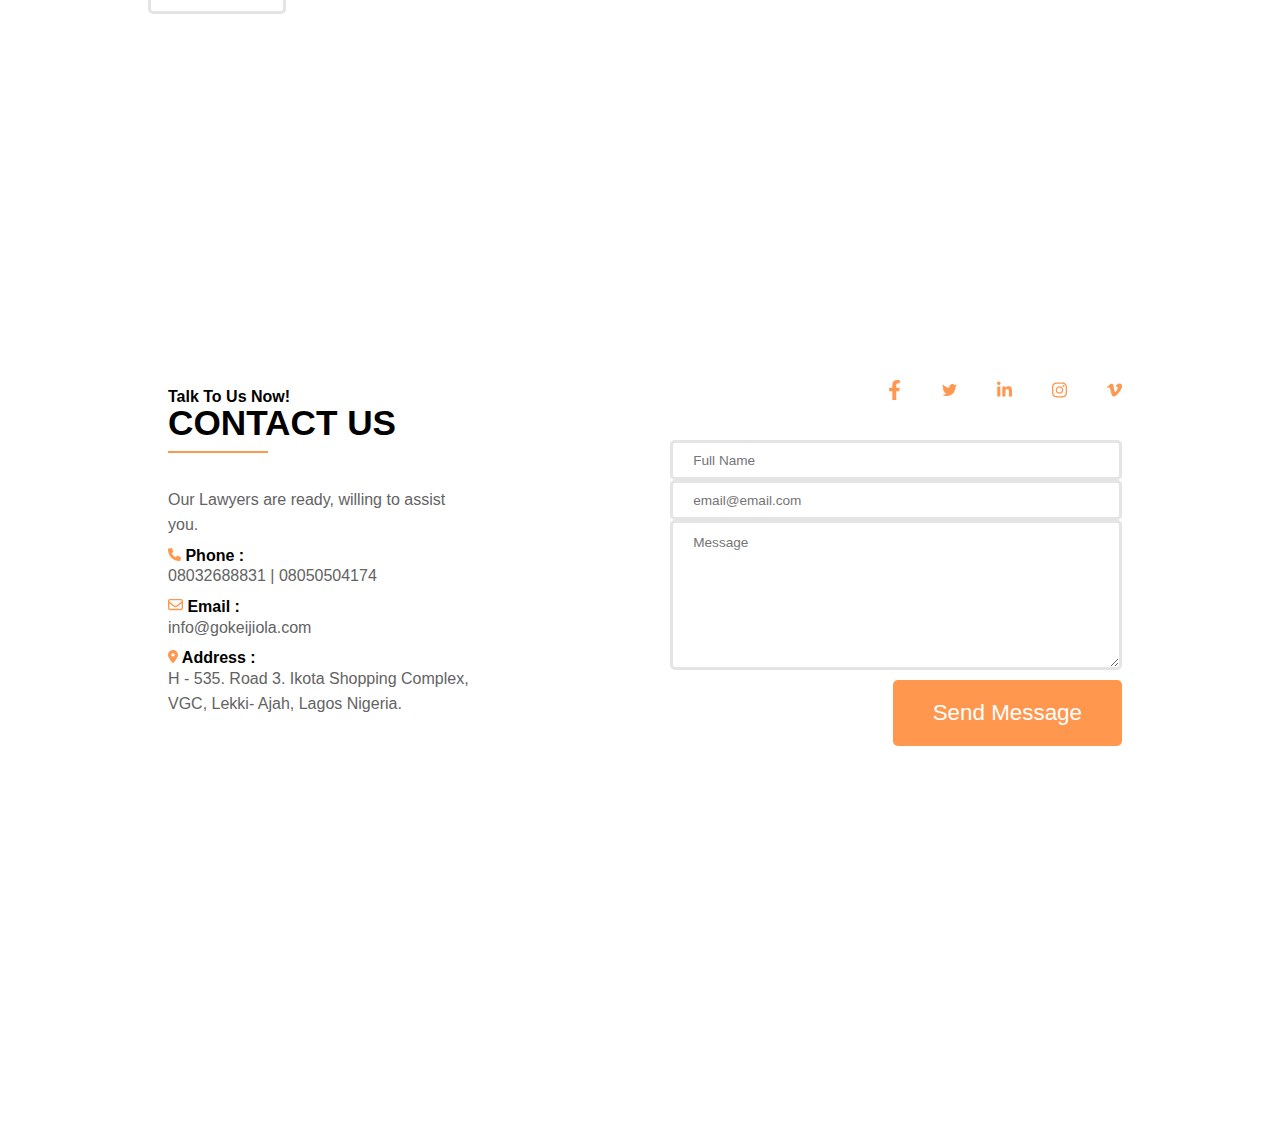
==== commit 56c4ffa7: "quick update" ====
--- a/Law Firm Site/index.html
+++ b/Law Firm Site/index.html
@@ -143,7 +143,7 @@
          </main>
          <!-- MAIN CONTAINER ENDS HERE -->
 
-          <!-- CCONTACT CONTAINER STARTS HERE -->
+          <!-- CONTACT CONTAINER STARTS HERE -->
      <div id="contact" class="contact-container">
       <div class="contactbg">
           <div class="contactbox">
@@ -182,11 +182,11 @@
           </div>
       </div>
   </div>
-  <!-- Contact-container end here -->
+  <!-- CONTACT INFO CONTAINER ENDS HERE -->
 
-  <!-- footer-container start here -->
+  <!-- FOOTER CONTAINER STARTS HERE -->
   <footer>© 2016. All rights reserved at Gateway Partners, Legal Practitioner & Property Consultants.   webmaster: intense web concepts</footer>
-<!-- footer-container start here -->
+<!-- FOOTER CONTAINER ENDS HERE -->
 
 
 </body>
--- a/Law Firm Site/style.css
+++ b/Law Firm Site/style.css
@@ -369,6 +369,7 @@
 .contactbox {
 display: flex;
 justify-content: space-evenly;
+align-items: center;
 position: relative;
 top: 50px;
 left: 20px;
@@ -414,6 +415,8 @@
 
 .big {
 font-size: 1rem;
+position: relative;
+top: 10px;
 }
 /* CONTACT INFO STYLING ENDS HERE */
 
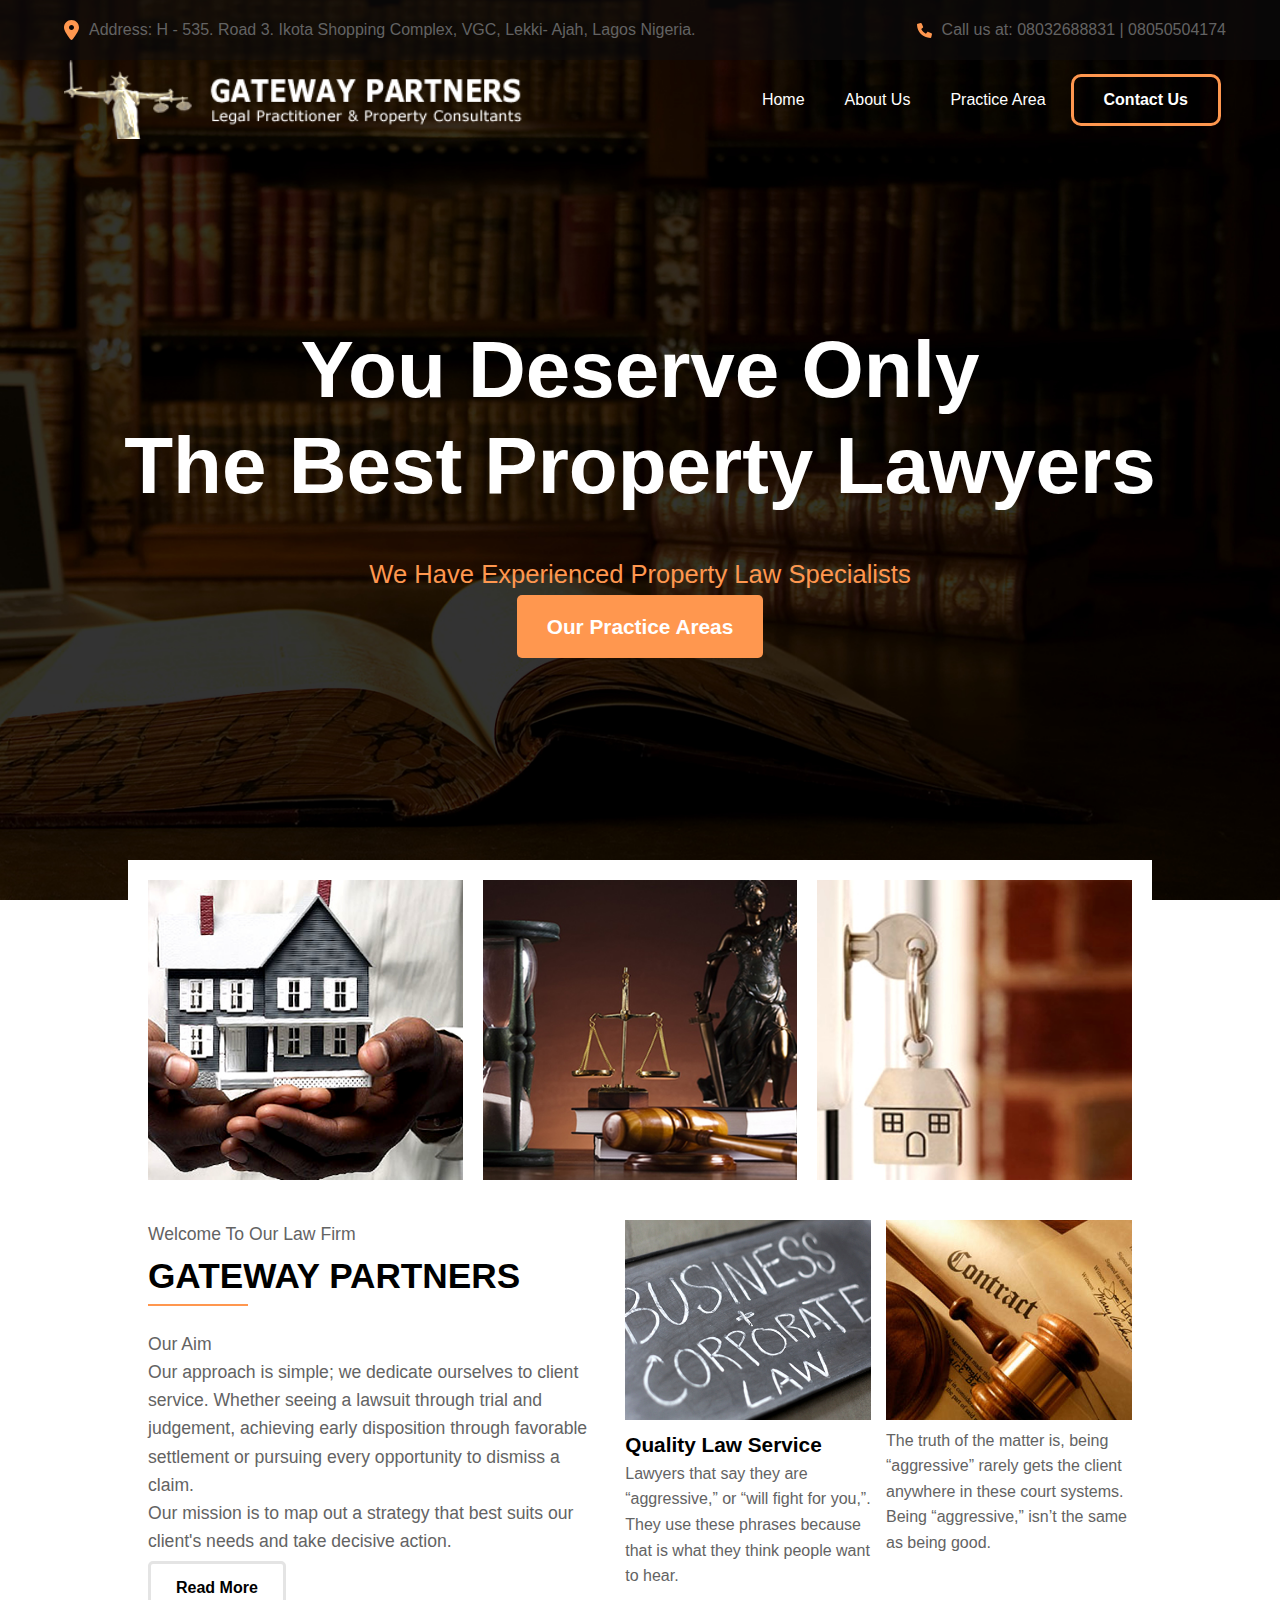
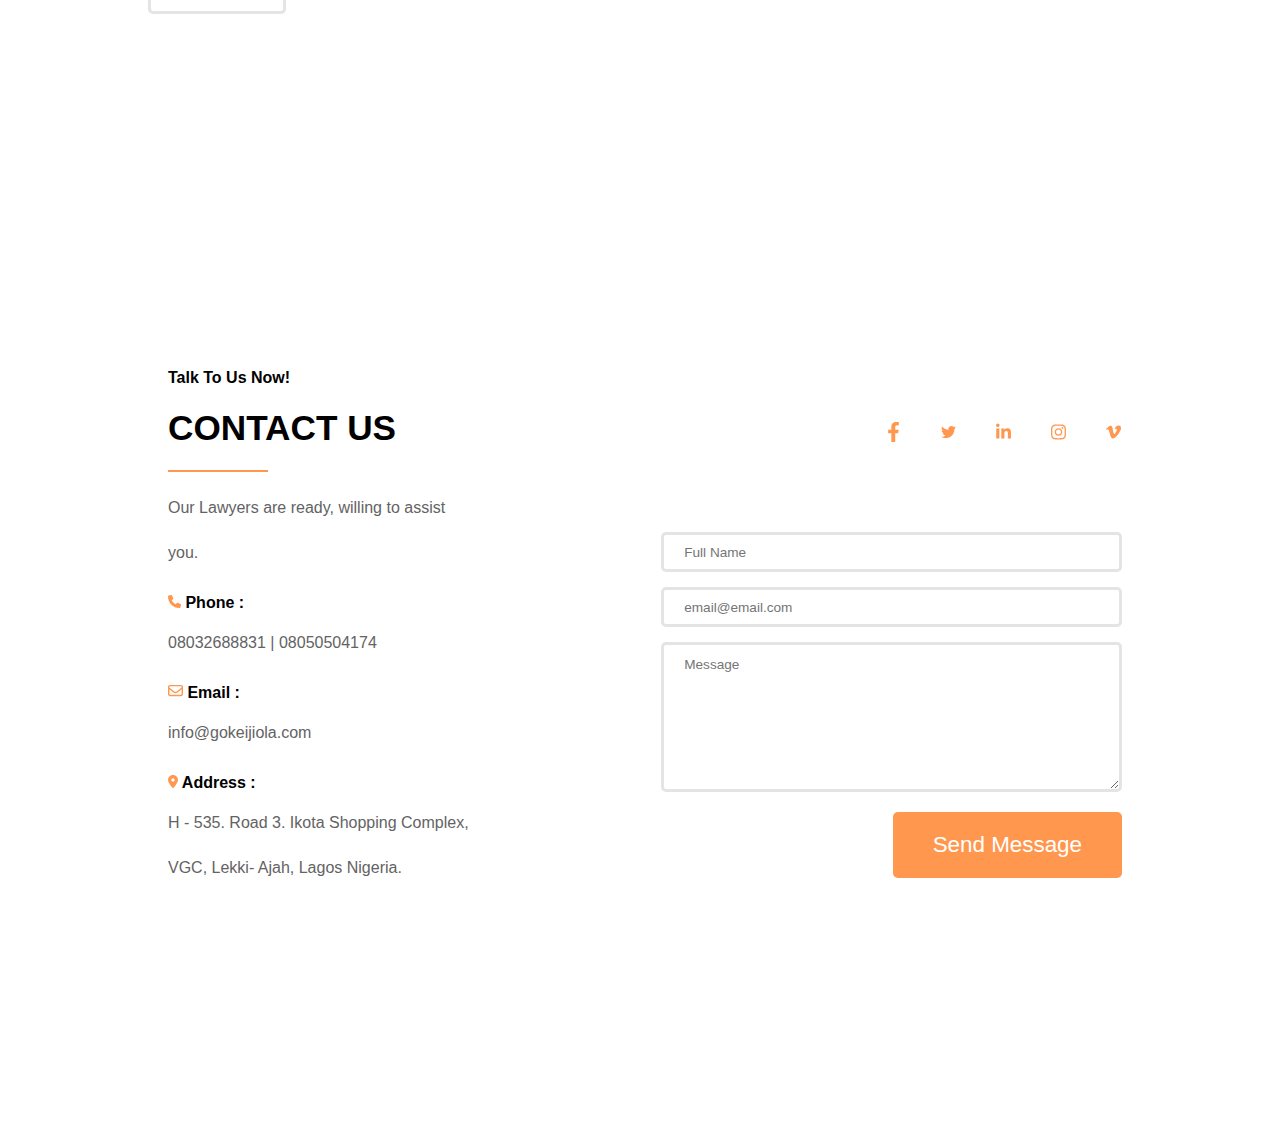
==== commit f5a1be31: "contact page" ====
--- a/Law Firm Site/index.html
+++ b/Law Firm Site/index.html
@@ -175,7 +175,7 @@
                   <div class="formbox">
                       <div><input type="text" name="name" id="name" placeholder="Full Name"></div>
                       <div> <input type="email" name="email" id="email" placeholder="email@email.com"></div>
-                      <div><textarea name="description" cols="40" rows="3" id="description" cols="50" rows="5" placeholder="Message"></textarea></div>
+                      <div class="textarea"><textarea name="description" cols="40" rows="3" id="description" cols="50" rows="5" placeholder="Message"></textarea></div>
                       <div> <button> Send Message</button> </div>
                   </div>
               </form>
--- a/Law Firm Site/style.css
+++ b/Law Firm Site/style.css
@@ -366,7 +366,8 @@
 margin: 0 auto;
 }
 
-.contactbox {
+.contactbox { 
+height: 100%;
 display: flex;
 justify-content: space-evenly;
 align-items: center;
@@ -380,7 +381,19 @@
 
 .contactinfo {
 width: 50%;
-margin-left: 20px;
+height: 100%;
+position: relative;
+left: 20px;
+line-height: 45px;
+}
+
+.contactinfo > h2 {
+  position: relative;
+  top: 20px;
+}
+.contactinfo > hr {
+  position: relative;
+  top: 40px;
 }
 
 .bold {
@@ -424,6 +437,17 @@
 form {
 width: 50%;
 padding: 40px 0px;
+line-height: 40px;
+}
+
+#name {
+  position: relative;
+  bottom: 30px;
+}
+
+#email {
+  position: relative;
+  bottom: 15px;
 }
 
 input[type="text"],
@@ -433,12 +457,13 @@
 height: 40px;
 font-family: Arial, Helvetica, sans-serif;
 font-size: 0.85rem;
-position: relative;
-bottom: 10px;
 border-radius: 5px;
 border: 3px solid #e4e4e4;
 float: right;
-
+}
+
+.textarea {
+  width: 100%;
 }
 
 textarea {
@@ -448,7 +473,7 @@
 font-family: Arial, Helvetica, sans-serif;
 font-size: 0.85rem;
 position: relative;
-bottom: 10px;
+bottom: 0px;
 border: none;
 border-radius: 5px;
 border: 3px solid #e4e4e4;
@@ -463,6 +488,8 @@
 border: 0;
 border-radius: 5px;
 float: right;
+position: relative;
+top: 20px;
 }
 
 input[type="text"],
@@ -479,6 +506,8 @@
 height: 20px;
 display: flex;
 justify-content: end;
+position: relative;
+top: -120px;
 }
 
 .icon img {
@@ -487,10 +516,11 @@
 margin-left: 40px;
 }
 
-.formbox {
-  position: relative;
-  top: 50px;
-}
+/* .formbox > div {
+  position: relative;
+  top: 20px;
+  
+} */
 
 /* FONT AWESOME ICON STYLING ENDS HERE */
 
--- a/Law Firm Site/responsive/tablet.css
+++ b/Law Firm Site/responsive/tablet.css
@@ -85,7 +85,32 @@
 .content3 > img {
   height: 70%;
 }
-
 /* MAIN CONTENT STYLING END HERE */
 
 /* MAIN CONTAINER STYLINGS START HERE */
+
+  /* CONTACT CONTAINER STYLING START HERE */
+  .contact-container {
+    min-height: 100vh;
+    position: relative;
+    top: 40px;
+  }
+
+  .contactbox { 
+    flex-direction: column;
+    }
+
+    /* CONTACT INFO STYLING START HERE */
+
+.contactinfo {
+  width: 100%;
+  }
+  /* CONTACT INFO STYLING ENDS HERE */
+
+  /* FORM STYLING START HERE */
+form {
+  width: 100%;
+  }
+    /* FORM STYLING ENDS HERE */
+
+  /* CONTACT CONTAINER STYLING ENDS HERE */
